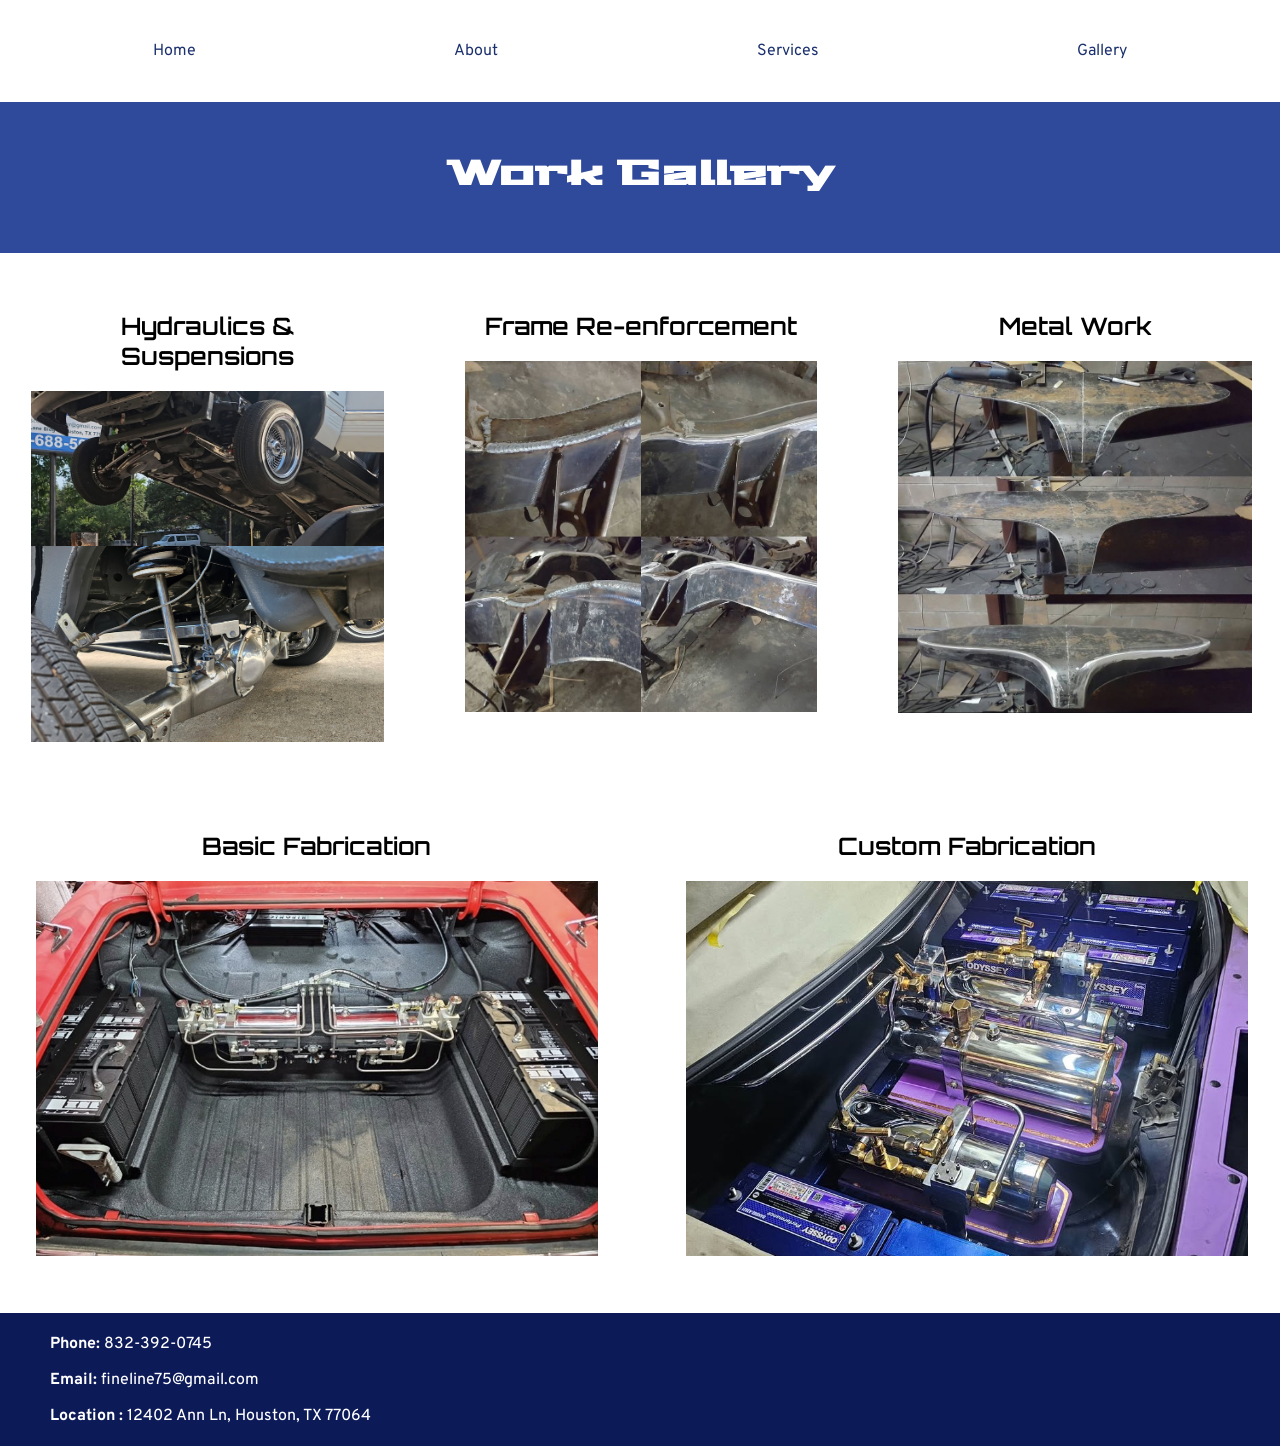
==== external_project/gallery.html @ 126c1ba1 "Add files via upload" ====
<!DOCTYPE html>
<html lang="en">
<head>
    <meta charset="UTF-8">
    <meta name="viewport" content="width=device-width, initial-scale=1.0">
    <!-- 7978509 -->
    <title>Fineline Streetrides</title>
    <link rel="stylesheet" href="mainstyles.css">
    <link rel="stylesheet" href="about.css">
    <link rel="stylesheet" href="servicegallery.css">
    <link rel="stylesheet" href="gallery.css">
</head>
<body>
    <nav>
        <ul>
            <li><a href="index.html">Home</a></li>
            <li><a href="about.html">About</a></li>
            <li><a href="services.html">Services</a></li>
            <li><a href="gallery.html">Gallery</a></li>
        </ul>
    </nav>

    <Header>
        <h1>Work Gallery</h1>
    </Header>

    <main>
        <section>
            <h2>Hydraulics & Suspensions</h2>
            <img src="images/hydraulics.jpg" alt="Hydraulics & Suspensions">
        </section>

        <section>
            <h2>Frame Re-enforcement</h2>
            <img src="images/frame.jpg" alt="Frame Re-enforcement">
        </section>

        <section>
            <h2>Metal Work</h2>
            <img src="images/metal_work.jpg" alt="Metal Work">
        </section>

        <section>
            <h2>Basic Fabrication</h2>
            <img src="images/basic.jpg" alt="Basic Fabrication">
        </section>

        <section>
            <h2>Custom Fabrication</h2>
            <img src="images/custom.jpg" alt="Custom Fabrication">
        </section>

    </main>

    <footer>
        <p>Phone: <span>832-392-0745</span></p>
        <p>Email: <span>fineline75@gmail.com</span></p>
        <p>Location : <span>12402 Ann Ln, Houston, TX 77064</span></p>
    </footer>
</body>
</html>
---- external_project/mainstyles.css ----
@import url('https://fonts.googleapis.com/css2?family=Orbitron:wght@400..900&family=Overpass:ital,wght@0,100..900;1,100..900&family=Stalinist+One&display=swap');

/*
font-family: "Stalinist One", sans-serif;
 font-family: "Overpass", sans-serif;
 font-family: "Orbitron", sans-serif;
*/

/* nav */
nav ul {
    list-style-type: none;
    padding: 5px;
    margin-left: 10%;
    margin-right: 10%;
    display: flex;
    justify-content: space-between;
}

nav ul li {
    margin: 5px;
}

nav ul li a{
    text-decoration: none;
    background: #fff;
    color: #1b306e;
    padding: 15px;
    display: block;
    border-radius: 5px;

}

nav ul li a:hover {
    background: #274397;
    color: #ffffff;
}

/*body*/

body {
    margin: 0;
    font-family: "Overpass", sans-serif;
}

header {
    padding: 10% 0;
    background-image: url(images/banner.jpg);
    height: 290px;
    background-size: cover;
    opacity: 96%;
    position: relative;
}

header h1 {
    text-align: center;
    font-family: "Stalinist One", sans-serif;
    font-size: 4.5rem;
    color: #ffffff;
}

header span {
    display: block;
    font-family: "Stalinist One", sans-serif;
    font-size: 3.5rem;
}

header ul {
    list-style-type: none;
    padding: 0;
    display: flex;
    justify-content: center;
    position: relative;

}

header ul li {
    margin: 1px;
}

header ul li a{
    text-decoration: none;
    background: #203a8a;
    color: #fff;
    padding: 15px;
    display: block;
    border-radius: 6px;
    font-size: 1.3rem;

}

header ul li a:hover {
    background: #fff;
    color: #203a8a;
}

h2 {
     font-family: "Orbitron", sans-serif;
     font-weight: 600;
     text-align: center;
     font-size: 1.5rem;
}

footer {
    padding-top: 5px;
    padding-bottom: 20px;
    margin-top: 2%;
    background-color: rgb(12, 26, 88);
}

footer p {
    padding-left: 50px;
    margin-bottom: 0;
    line-height: 20px;
    font-weight: 700;
    color: #fff;
}

footer span {
    font-weight: 450;
}

/*Grid Columns*/

main {
    display: grid;
    grid-template-columns: 6fr 6fr;
    grid-template-rows: auto;
    grid-template-areas: 
    "section2 section1"; 
    gap: 20px;
}

section:nth-last-of-type(1) {
    grid-area: section1;
    padding-top: 20px;
    padding-bottom: 20px;
    margin-left: 20px;
    margin-right: 20px;
}
  
section:nth-last-of-type(2) {
    grid-area: section2;
    padding-top: 20px;
    padding-bottom: 20px;
    margin-left: 20px;
    margin-right: 20px;
}

img {
    width: 100%;
}

/*Media querie*/

@media (max-width: 620px) {
  main {
    display: block;
  }
}
---- external_project/about.css ----
/*Body*/

body header {
    padding: 2% 0;
    background-image: url(images/banner_color.jpg);
    height: 100px;
    background-color: antiquewhite;
}

body header h1 {
    font-size: 2.1rem;
    color: #fff;
}

/*Grid Columns*/

main {
    display: grid;
    grid-template-columns: 4fr 4fr 4fr;
    grid-template-rows: auto;
    grid-template-areas: 
    "section3 section3 section1"
    "section2 section2 section1"; 
    gap: 20px;
}

section:nth-last-of-type(1) {
    grid-area: section1; 
}
  
section:nth-last-of-type(2) {
    grid-area: section2;
    margin-top: 20px;
    margin-bottom: 27px;
    margin-left: 20px;
    margin-right: 20px;
    padding-left: 2%;
    padding-right: 1.5%;
    border: 5px solid #0f7bbc;
    font-size: 1.3rem;
}

section:nth-last-of-type(3) {
    grid-area: section3;
    margin-top: 20px;
    margin-left: 20px;
    margin-right: 20px;
    padding-left: 2%;
    padding-right: 1.5%;
    padding-top: 15px;
    border: 5px solid #0f7bbc;
    font-size: 1.3rem;
}

h2 {
    text-align: left;
}

p {
    line-height: 38px;
}

/*Media querie*/

@media (max-width: 940px) {
  main {
    grid-template-areas:
     "section3 section3 section3 section3"
     "section2 section2 section1 section1"  
    ;
  }
}

@media (max-width: 620px) {
  main {
    display: block;
  }
}
---- external_project/servicegallery.css ----
/*Grid Columns*/

main {
    display: grid;
    grid-template-columns: 2fr 2fr 2fr 2fr 2fr 2fr;
    grid-template-rows: auto;
    grid-template-areas: 
    "section5 section5 section4 section4 section3 section3"
    "section2 section2 section2 section1 section1 section1"; 
    gap: 20px;
}

section:nth-last-of-type(1) {
    grid-area: section1;
    margin-right: 50px;
    margin-left: 50px;
    margin-top: 20px;
    padding-top: 15px;
    padding-left: 2%;
    padding-right: 1.5%;
    border: 5px solid #0f7bbc;
    font-size: 1.3rem;
}
  
section:nth-last-of-type(2) {
    grid-area: section2;
    margin-left: 50px;
    margin-right: 50px;
    margin-top: 20px;
    margin-bottom: .1px;
    padding-top: 15px;
    padding-left: 2%;
    padding-right: 1.5%;
    border: 5px solid #0f7bbc;
    font-size: 1.3rem;
}

section:nth-last-of-type(3) {
    grid-area: section3;
    margin-right: 20px;
    margin-left: 20px;
    margin-top: 20px;
    padding-top: 15px;
    padding-left: 2%;
    padding-right: 1.1%;
    border: 5px solid #0f7bbc;
    font-size: 1.3rem;
}

section:nth-last-of-type(4) {
    grid-area: section4;
    margin-right: 20px;
    margin-left: 20px;
    margin-top: 20px;
    padding-top: 15px;
    padding-left: 2%;
    padding-right: 1.5%;
    border: 5px solid #0f7bbc;
    font-size: 1.3rem;
}

section:nth-last-of-type(5) {
    grid-area: section5;
    margin-left: 20px;
    margin-right: 20px;
    margin-top: 20px;
    padding-top: 15px;
    padding-left: 2%;
    padding-right: 1.5%;
    border: 5px solid #0f7bbc;
    font-size: 1.3rem;
}

h2 {
    text-align: center;
}

/*Media querie*/

@media (max-width: 940px) {
  main {
    grid-template-areas:
     "section5 section5 section5 section4 section4 section4"
     "section3 section3 section3 section3 section3 section3" 
     "section2 section2 section2 section2 section2 section2"  
     "section1 section1 section1 section1 section1 section1" 
    ;
  }
}

@media (max-width: 620px) {
  main {
    display: block;
  }
}
---- external_project/gallery.css ----
section:nth-last-of-type(1) {
    grid-area: section1;
    margin-left: 20px;
    margin-right: 20px;
    border: solid #ffffff;
}
  
section:nth-last-of-type(2) {
    grid-area: section2;
    margin-left: 20px;
    margin-right: 20px;
    border: solid #ffffff;
}

section:nth-last-of-type(3) {
    grid-area: section3;
    border: solid #ffffff;
}

section:nth-last-of-type(4) {
    grid-area: section4;
    border: solid #ffffff;
}

section:nth-last-of-type(5) {
    grid-area: section5;
    border: solid #ffffff;
}
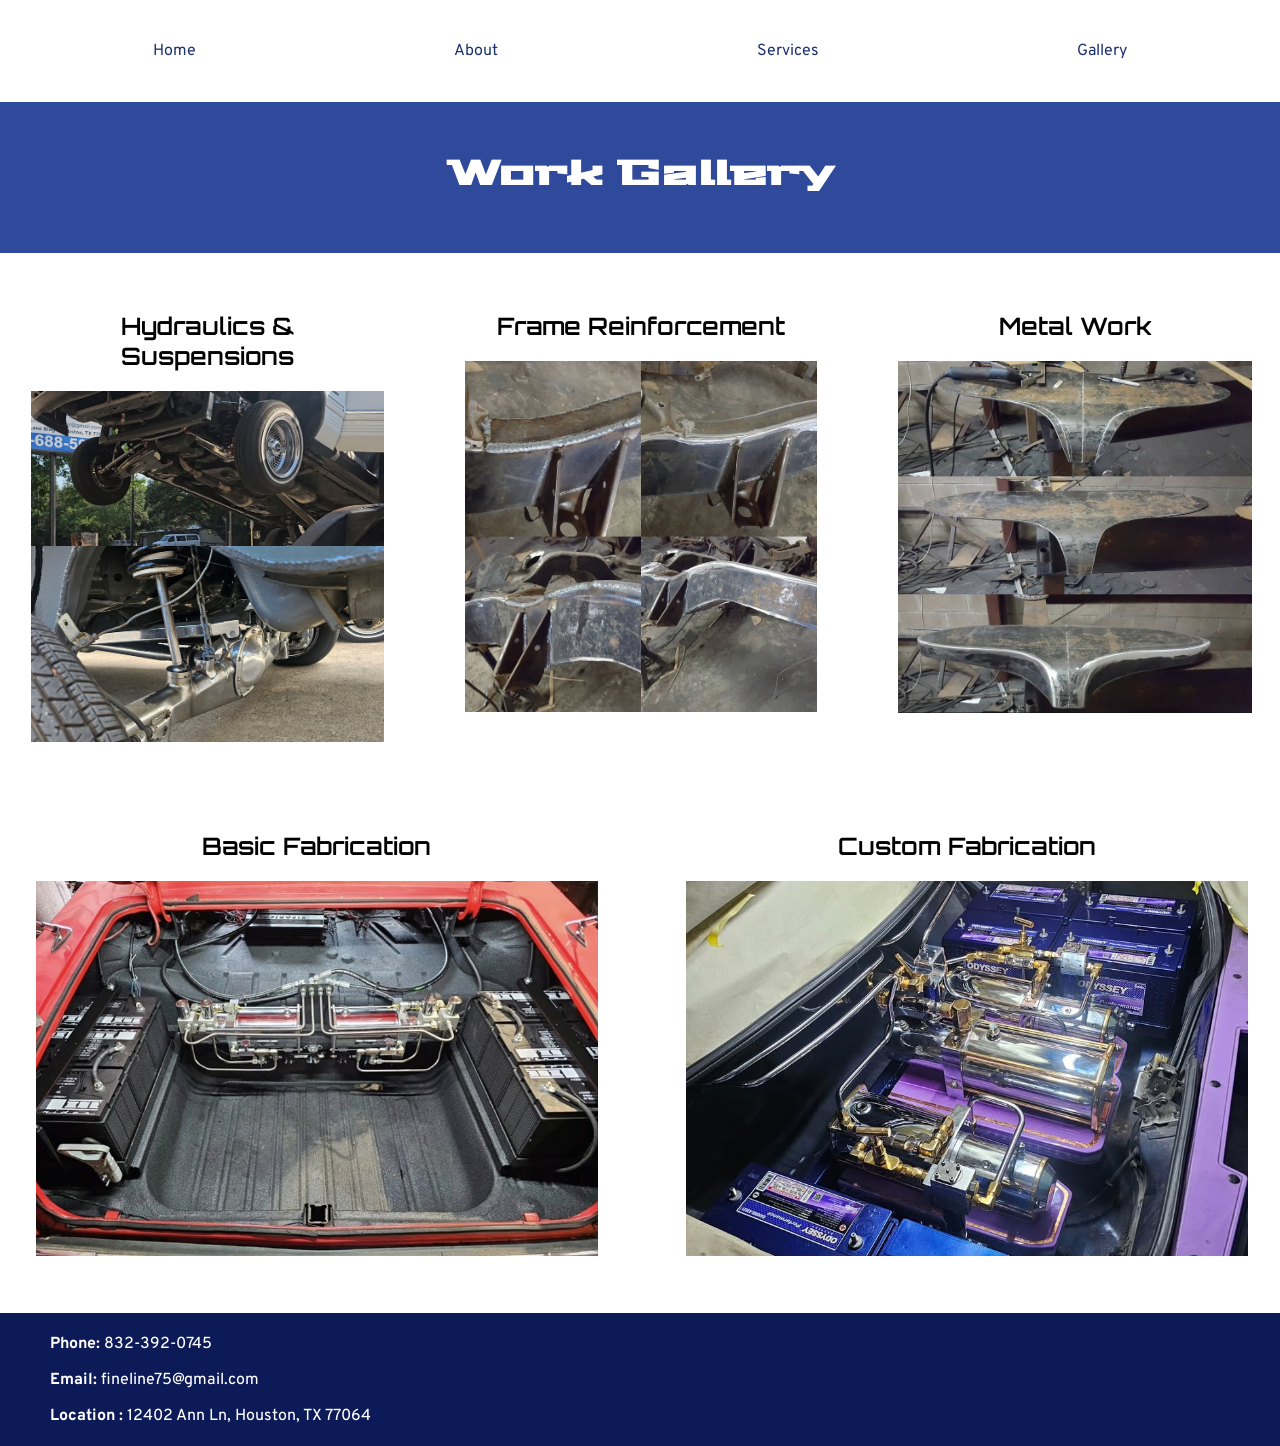
==== commit 003c4f9f: "Add files via upload" ====
--- a/external_project/gallery.html
+++ b/external_project/gallery.html
@@ -31,7 +31,7 @@
         </section>
 
         <section>
-            <h2>Frame Re-enforcement</h2>
+            <h2>Frame Reinforcement</h2>
             <img src="images/frame.jpg" alt="Frame Re-enforcement">
         </section>
 
